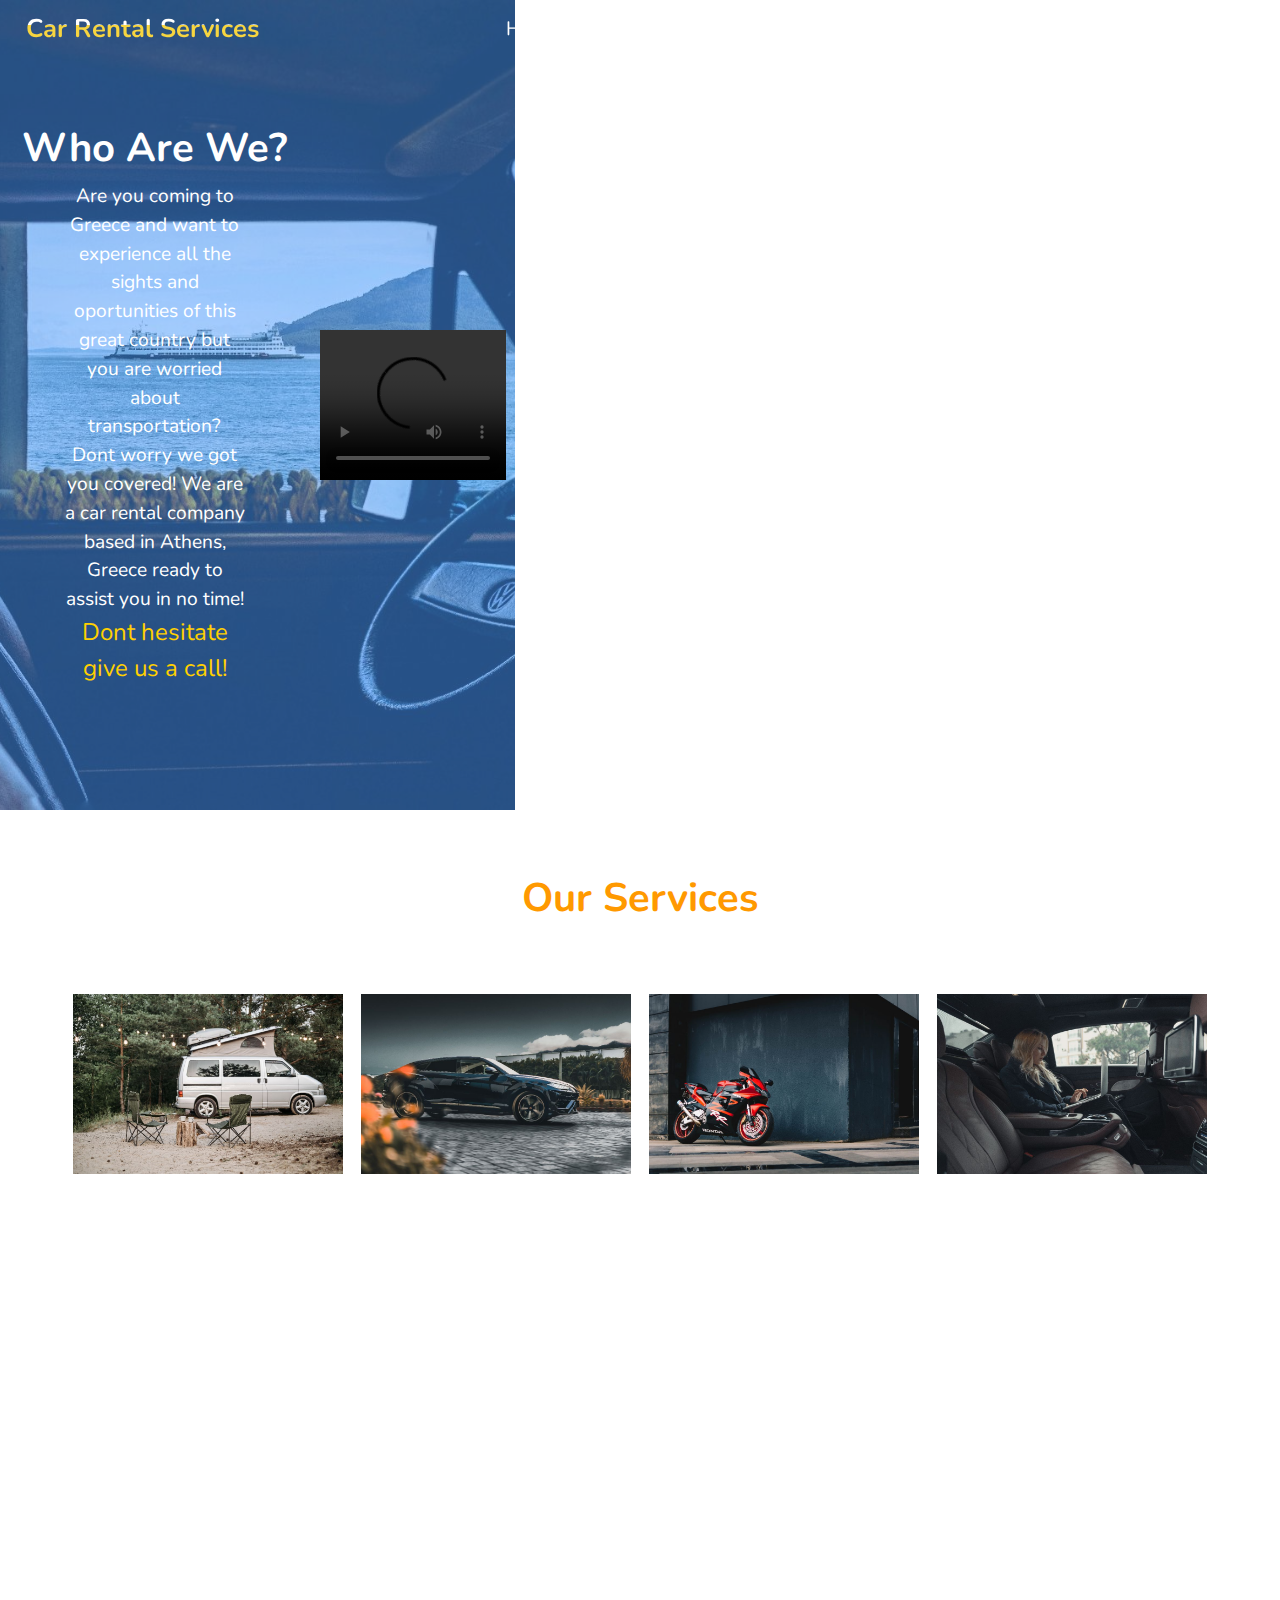
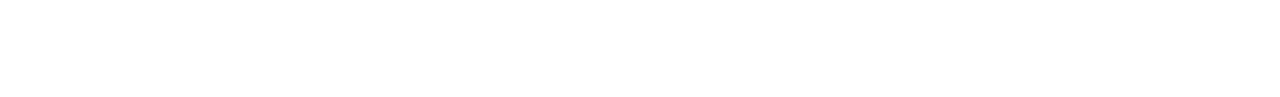
==== index.html @ ef0d1017 "Added background color on scroll for the navbar" ====
<!DOCTYPE html>
<html lang="en">
<head>
    <meta charset="UTF-8">
    <meta http-equiv="X-UA-Compatible" content="IE=edge">
    <meta name="viewport" content="width=device-width, initial-scale=1.0">
    <link rel="stylesheet" href="style.css">
    <link rel="stylesheet" href="navbar.css">
    <link rel="stylesheet" href="hamburgerIcon.css">
    <link href="https://fonts.googleapis.com/css?family=Nunito:200,300,400,700" rel="stylesheet">
    <title>Car Rental Service</title>
    
</head>
<body>
    <div class="navbar">
        <div id="logo">
            <a href="">Car Rental Services</a> 
        </div>
        <div class="links-container">
            <a href="#" class="nav-link">Home</a>
            <a href="companyProfile.html" class="nav-link">Company Profile</a>
            <a href="vehicleFleet.html" class="nav-link">Vehicle fleet</a>
            <a href="rentalCost.html" class="nav-link">Car rental cost</a>
            <a href="#" class="nav-link">Contact Us</a>
            <a href="#" class="nav-link">Admin Page</a>
        </div>
        <div class="demo">
            <div class="menu-icon">
                <input class="menu-icon__cheeckbox" type="checkbox"/>
                <div>
                    <span></span>
                    <span></span>
                </div>
            </div>
        </div>
    </div>

    <div class="homepage-body">
        <div class="aboutUsHome">
            <div class="aboutUsHomeCaptions">
                <h2>Who Are We?</h2>
                <p>Are you coming to Greece and want to experience all the sights and oportunities of this great country but you are worried about transportation?<br>Dont worry we got you covered!
                    We are a car rental company based in Athens, Greece ready to assist you in no time!<br>  <a href="" class="callUs">Dont hesitate give us a call!</a>
                </p>
            </div>
            <div class="video-container">
                <video controls autoplay >
                <source src="videos/video1.mp4" type="video/mp4" >
            </div>
        </div>
        
        <div class="ourServices">
            
            <h2>Our Services</h2>
            <div class="col1">
                <img src="images/rentAVan.jpg" alt="" width="100%">
                <a href="">Rent a van</a>
            </div>

            <div class="col2">
                <img src="images/rentACar.jpg" alt="" width="100%">
                <a href="">Rent a Car</a>
            </div>

            <div class="col3">
                <a href="">Rent a motorcycle</a>
                <img src="images/rentAMotorcycle.jpg" alt="" width="100%">
            </div>

            <div class="col4">
                <a href="">VIP Services</a>
                <img src="images/vip.jpg" alt="" width="100%">
            </div>
        </div>
        
        
    </div>
    <iframe src="https://www.google.com/maps/embed?pb=!1m18!1m12!1m3!1d25151.19890221429!2d23.878109920168537!3d38.00279611866796!2m3!1f0!2f0!3f0!3m2!1i1024!2i768!4f13.1!3m3!1m2!1s0x14a19bb219453251%3A0x7c6749b420b729ce!2zzqDOsc67zrvOrs69zrc!5e0!3m2!1sel!2sgr!4v1653989344632!5m2!1sel!2sgr" width="600" height="450" style="border:0;" allowfullscreen="" loading="lazy" referrerpolicy="no-referrer-when-downgrade"></iframe>
    <script src="app.js"></script>
    
</body>
</html>
---- style.css ----
*,
*::before,
*::after {
    box-sizing: border-box;
    font-family: 'Nunito', sans-serif;
    margin: 0;
    padding: 0;
    image-rendering: optimizeSpeed;
    text-rendering: optimizeSpeed;
    shape-rendering: optimizeSpeed;
}

a {
    text-decoration: none;
    color: inherit;
}

body {
    display: grid;
    text-rendering: optimizeSpeed;
    line-height: 1.5;
    place-content: center;
    min-height: 100vh;
    grid-template-columns: repeat(3, 1fr);
    grid-template-rows: auto 1fr auto;
    position: relative;
}

.homepage-body {
    display: grid;
    grid-area: 1 / 1 / 4 / 4;
    grid-template-rows: auto auto;
}

.aboutUsHome {
    display: flex;
    width: 100%;
    height: 90vh;
    background-image: url(images/img1.jpg);
    background-size: cover;
    background-position: center;
    top: 0;
}

.aboutUsHomeCaptions {
    display: flex;
    flex-direction: column;
    justify-content: center;
    align-items: center;
    text-align: center;
    flex: 1;
    color: white;
    word-wrap: break-word;
    overflow: hidden;
    background: rgba(75, 159, 255, 0.5);
    height: 100%;
}

.video-container {
    display: flex;
    align-items: center;
    justify-content: center;
    background: rgba(75, 159, 255, 0.5);
    width: 40%;

}

.video-container > video {
    margin: auto;
    width: 90%;
}

.aboutUsHomeCaptions > h2 {
    text-align: center;
    margin-bottom: 10px;
    font-size: 2.5rem;
    line-height: 3rem;
}

.aboutUsHomeCaptions > p {
    width: 60%;
    font-size: 1.2rem;
    text-align: center;
}

.callUs {
    margin-top: 1px;
    color: rgb(255, 208, 0);
    font-size: 1.5rem;
    position: relative;
    
}

.callUs:after {
    content: '';
    position: absolute;
    bottom: 0;
    left: 0;
    height: 3px;
    width: 100%;
    background: rgb(247, 213, 64);
    opacity: 0;
    transition: 0.25s all ease-in-out;
}

.callUs:hover:after {
    opacity: 1;
}

.companyProfileBody > div {
    display: flex;
    flex-direction: column;
    align-items: center;
    justify-content:center;
    flex: 1;
    padding: 0 2% 0 2%;
}

.ourServices {
    display: grid;
    grid-template-rows: auto 1fr;
    grid-template-columns: repeat(4, 1fr);
    grid-column: span 3;
    grid-row: 4;
    margin: 0 5% 5% 5%;
    position: relative;
}

.ourServices > h2 {
    color: rgb(255, 153, 0);
    grid-column: span 4;
    text-align: center;
    font-size: 2.5rem;
    font-weight: bolder;
    padding: 5%;
}

.ourServices > div {
    display: flex;
    position: relative;
    grid-column: span 1;
    justify-content: baseline;
    align-items: baseline;
    transition: transform 0.5s;
    margin: 3%;
}



.ourServices > div:after {
    background-color: rgba(75, 159, 255, 0.2);
    position: absolute;
    top: 0;
    bottom: 0;
    left: 0;
    right: 0;
    content: '';
    transition: all 0.3s ease;
    z-index: 1;
    opacity: 0;
    transform: scaleY(1);
}

.ourServices > div:hover:after {
    transform: scale(1);
    opacity: 1;
}

.ourServices > div:hover {
    transform: scale(1.05);
}

.ourServices > div:hover > img,   
.ourServices > div:hover > a {
  opacity: 1;
}

.ourServices > div > a {
    position: absolute;
    top: 50%;
    left: 50%;
    transform: translate( -50%, -50% );
    font-size: 1.7rem;
    text-align: center;
    color: white;
    text-shadow: #000 0px 0px 3px;
    -webkit-font-smoothing: antialiased;
    align-items: center;
    z-index: 1;
    line-height: 1.1em;
    opacity: 0;
    z-index: 2;
    transition-delay: 0.1s;
    letter-spacing: 1px;
}




@media (max-width: 1100px) {

    .aboutUsHome {
        display: flex;
        flex-direction: column;
        flex: 1;
    }

    .video-container {
        display: flex;
        align-self: center;
        justify-self: center;
        background: rgba(75, 159, 255, 0.5);
        flex: 1;
        width: 100%;
        padding-bottom: 10px;
    }

    .video-container > video {
        margin: auto;
        width: 60%;
    }

    .ourServices > div {
        display: subgrid;
        grid-column: span 2;
    }

    .ourServices > div > a {
        opacity: 1;
    }
      
}
---- navbar.css ----
.navbar {
    padding: 10px 1vw 10px 0;
    display: grid;  
    position: -webkit-sticky;
    position: fixed;
    top: 0;
    z-index: 9999;
    grid-area: 1 / 1 / 1 / 4;
    grid-template-columns: auto 1fr auto;
    align-items: center;
    border-bottom: 3px solid transparent;
    color: white;
    width: 100vw;
    transition: background-color 500ms linear;
}

.hamburger {
    display: none;
}

.links-container {
    grid-column: 3;
    text-align: end;
    grid-row: 1;
}

.nav-link {
    display: inline-block;
    position: relative;
    margin-right: 1em;
    font-size: 1.2rem;
    cursor: pointer;
}

.nav-link:hover, #logo:hover {
    color: rgb(247, 213, 64);
    transition: 0.25s linear; 
}

.nav-link:after {
    content: '';
    position: absolute;
    width: 100%;
    transform: scaleX(0);
    height: 2px;
    bottom: 1px;
    left: 0;
    background-color: rgb(247, 213, 64);
    transform-origin: bottom right;
    transition: transform 0.25s ease-out; 
}

.nav-link:hover:after{
  transform: scaleX(1);
  transform-origin: bottom left;
}
  
#logo {
    display: inline-block;
    position: relative;
    margin: auto 1em;
    font-size: 1.6rem;
    text-decoration: none;
    cursor: pointer;
    font-weight: bolder;
    background-image: linear-gradient(to top, rgb(247, 213, 64) 60%, #fff  40%);
    background-size: 100%;
    background-clip: border-box;
    -webkit-background-clip: text;
    -moz-background-clip: text;
    -webkit-text-fill-color: transparent;
    -moz-text-fill-color: transparent;
}

.scrolled {
    background-color: rgba(0, 8, 17, 0.7);
    transition: background-color 500ms linear;
}

@media (max-width: 1100px) {
    .links-container {
        display: none;
    }

    .show {
        display: flex;
        grid-column: 1/4;
        flex-direction: column;
        flex: 1;
        align-items: flex-start;
        grid-row: 2;
        padding-left: 1.7rem;
        padding-bottom: 1vh;
    }

    .navbar {
        background: rgba(0, 8, 17, 0.5);
    }

    .navbar {
        z-index: 1;
    }

    #logo {
        grid-column: 1;
        grid-row: 1;
        padding: 5px 0 10px 0;
    }
}
---- hamburgerIcon.css ----
.demo {
    display: flex;
    position: absolute;
    right: 1.5vw;
    top: 0.9vh;
}

.demo .menu-icon {
	transform: scale(1.3);
}

 .menu-icon {
    position: relative;
	width: 50px;
	height: 50px;
	cursor: pointer;
}

 .menu-icon .menu-icon__cheeckbox {
	 display: block;
	 width: 100%;
	 height: 100%;
	 position: relative;
	 cursor: pointer;
	 z-index: 2;
	 -webkit-touch-callout: none;
	 position: absolute;
	 opacity: 0;
}

 .menu-icon div {
	 margin: auto;
	 position: absolute;
	 top: 0;
	 right: 0;
	 left: 0;
	 bottom: 0;
	 width: 22px;
	 height: 12px;
}

 .menu-icon span {
	 position: absolute;
	 display: block;
	 width: 100%;
	 height: 2.5px;
	 background-color: rgb(255, 208, 0);
	 border-radius: 1px;
	 transition: all 0.2s cubic-bezier(0.1, 0.82, 0.76, 0.965);
}

 .menu-icon span:first-of-type {
	 top: 0;
}
 .menu-icon span:last-of-type {
	 bottom: 0;
}
 .menu-icon.active span:first-of-type, .menu-icon .menu-icon__cheeckbox:checked + div span:first-of-type {
	 transform: rotate(45deg);
	 top: 5px;
}
 .menu-icon.active span:last-of-type, .menu-icon .menu-icon__cheeckbox:checked + div span:last-of-type {
	 transform: rotate(-45deg);
	 bottom: 5px;
}
 .menu-icon.active:hover span:first-of-type, .menu-icon.active:hover span:last-of-type, .menu-icon:hover .menu-icon__cheeckbox:checked + div span:first-of-type, .menu-icon:hover .menu-icon__cheeckbox:checked + div span:last-of-type {
	 width: 22px;
}

@media (min-width: 1100px) {
    .demo {
        display: none;
    }
}
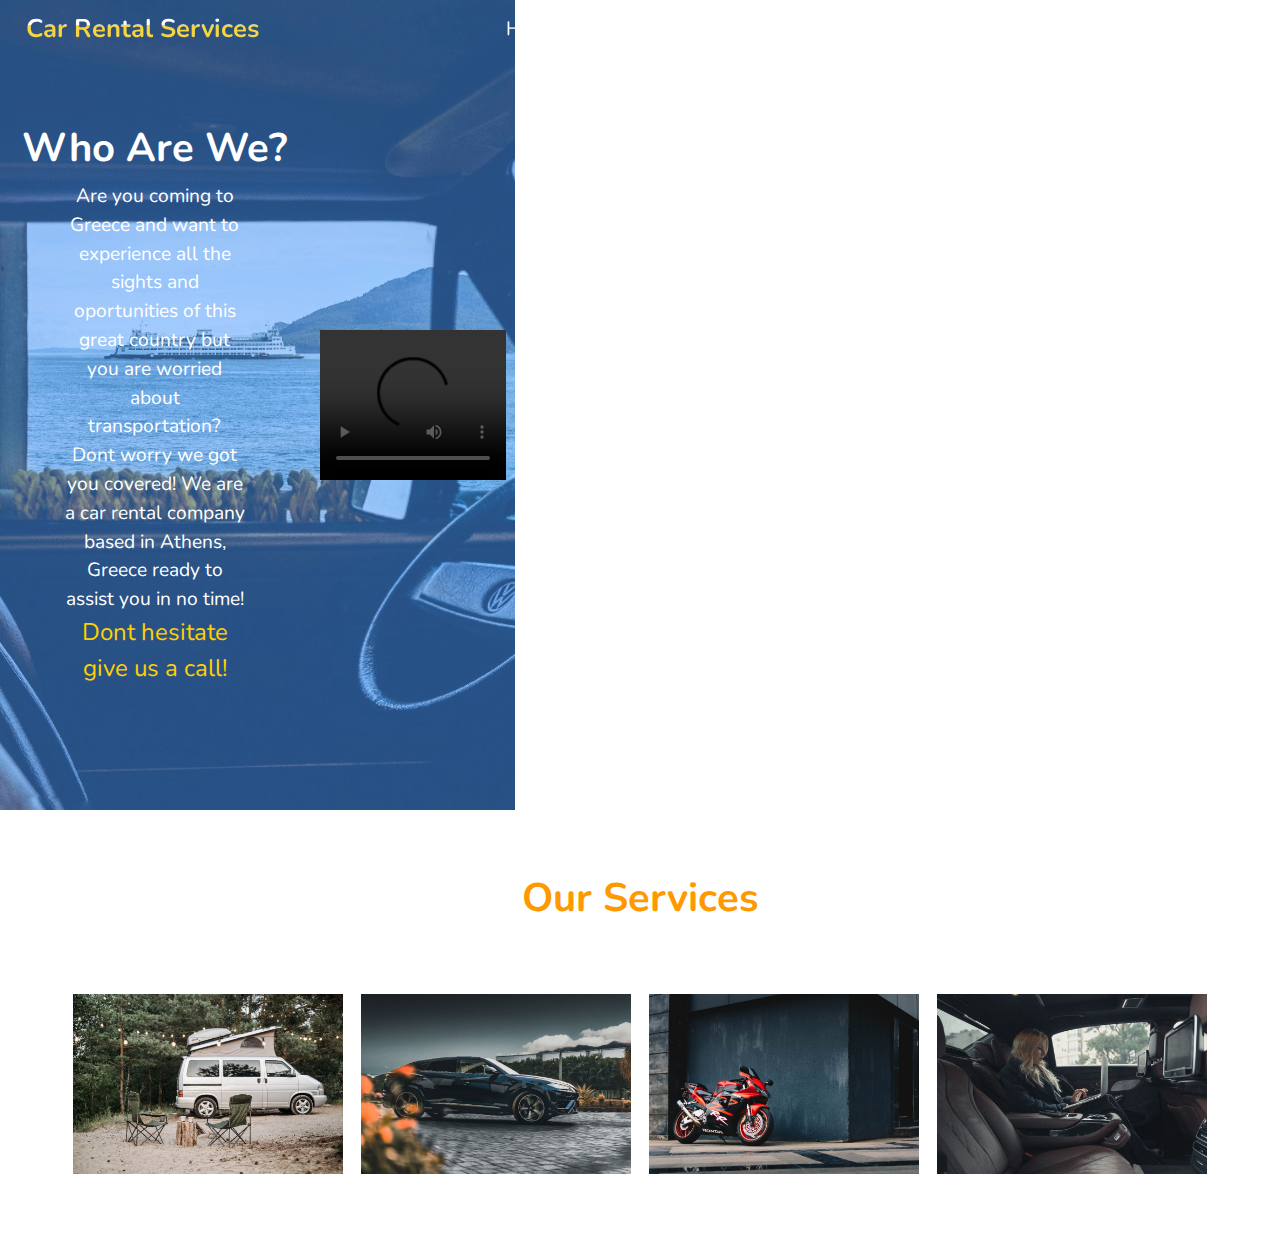
==== commit 0030109b: "Update index.html" ====
--- a/index.html
+++ b/index.html
@@ -72,10 +72,7 @@
                 <img src="images/vip.jpg" alt="" width="100%">
             </div>
         </div>
-        
-        
     </div>
-    <iframe src="https://www.google.com/maps/embed?pb=!1m18!1m12!1m3!1d25151.19890221429!2d23.878109920168537!3d38.00279611866796!2m3!1f0!2f0!3f0!3m2!1i1024!2i768!4f13.1!3m3!1m2!1s0x14a19bb219453251%3A0x7c6749b420b729ce!2zzqDOsc67zrvOrs69zrc!5e0!3m2!1sel!2sgr!4v1653989344632!5m2!1sel!2sgr" width="600" height="450" style="border:0;" allowfullscreen="" loading="lazy" referrerpolicy="no-referrer-when-downgrade"></iframe>
     <script src="app.js"></script>
     
 </body>
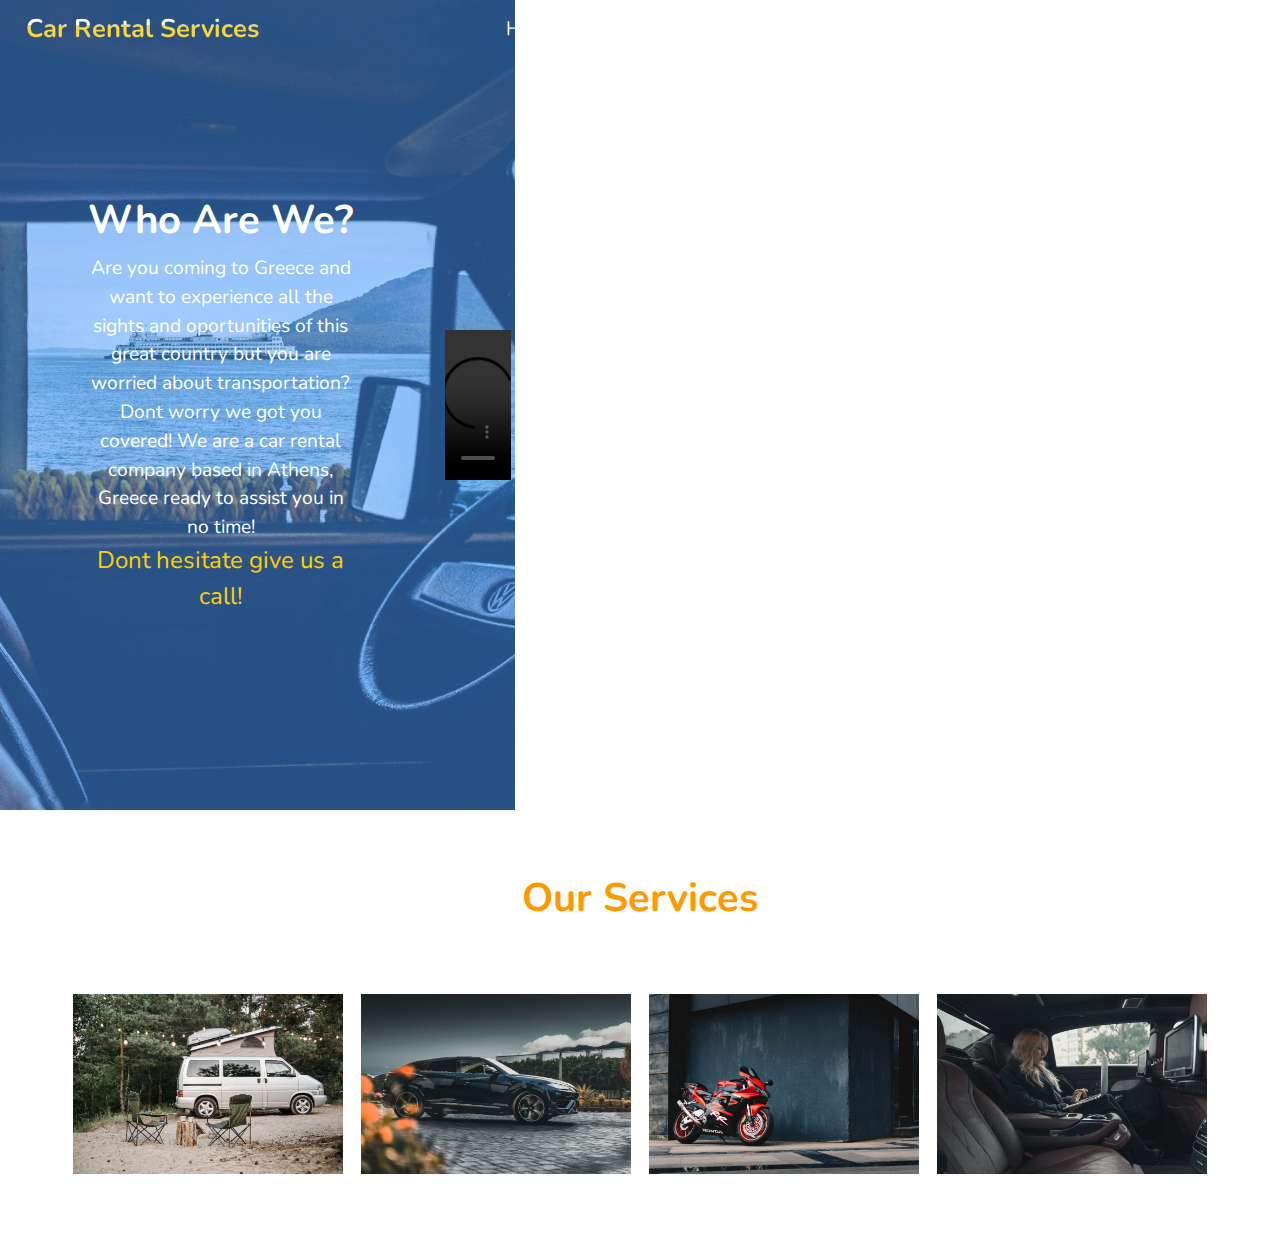
==== commit bf9ab6f5: "added car rental cost page" ====
--- a/index.html
+++ b/index.html
@@ -1,79 +1,85 @@
 <!DOCTYPE html>
 <html lang="en">
-<head>
-    <meta charset="UTF-8">
-    <meta http-equiv="X-UA-Compatible" content="IE=edge">
-    <meta name="viewport" content="width=device-width, initial-scale=1.0">
-    <link rel="stylesheet" href="style.css">
-    <link rel="stylesheet" href="navbar.css">
-    <link rel="stylesheet" href="hamburgerIcon.css">
-    <link href="https://fonts.googleapis.com/css?family=Nunito:200,300,400,700" rel="stylesheet">
+  <head>
+    <meta charset="UTF-8" />
+    <meta http-equiv="X-UA-Compatible" content="IE=edge" />
+    <meta name="viewport" content="width=device-width, initial-scale=1.0" />
+    <link rel="stylesheet" href="style.css" />
+    <link rel="stylesheet" href="navbar.css" />
+    <link rel="stylesheet" href="hamburgerIcon.css" />
+    <link
+      href="https://fonts.googleapis.com/css?family=Nunito:200,300,400,700"
+      rel="stylesheet"
+    />
     <title>Car Rental Service</title>
-    
-</head>
-<body>
+  </head>
+  <body>
     <div class="navbar">
-        <div id="logo">
-            <a href="">Car Rental Services</a> 
+      <div id="logo">
+        <a href="">Car Rental Services</a>
+      </div>
+      <div class="links-container">
+        <a href="#" class="nav-link">Home</a>
+        <a href="companyProfile.html" class="nav-link">Company Profile</a>
+        <a href="vehicleFleet.html" class="nav-link">Vehicle fleet</a>
+        <a href="rentalCost.html" class="nav-link">Car rental cost</a>
+        <a href="#" class="nav-link">Contact Us</a>
+        <a href="#" class="nav-link">Admin Page</a>
+      </div>
+      <div class="demo">
+        <div class="menu-icon">
+          <input class="menu-icon__cheeckbox" type="checkbox" />
+          <div>
+            <span></span>
+            <span></span>
+          </div>
         </div>
-        <div class="links-container">
-            <a href="#" class="nav-link">Home</a>
-            <a href="companyProfile.html" class="nav-link">Company Profile</a>
-            <a href="vehicleFleet.html" class="nav-link">Vehicle fleet</a>
-            <a href="rentalCost.html" class="nav-link">Car rental cost</a>
-            <a href="#" class="nav-link">Contact Us</a>
-            <a href="#" class="nav-link">Admin Page</a>
-        </div>
-        <div class="demo">
-            <div class="menu-icon">
-                <input class="menu-icon__cheeckbox" type="checkbox"/>
-                <div>
-                    <span></span>
-                    <span></span>
-                </div>
-            </div>
-        </div>
+      </div>
     </div>
 
     <div class="homepage-body">
-        <div class="aboutUsHome">
-            <div class="aboutUsHomeCaptions">
-                <h2>Who Are We?</h2>
-                <p>Are you coming to Greece and want to experience all the sights and oportunities of this great country but you are worried about transportation?<br>Dont worry we got you covered!
-                    We are a car rental company based in Athens, Greece ready to assist you in no time!<br>  <a href="" class="callUs">Dont hesitate give us a call!</a>
-                </p>
-            </div>
-            <div class="video-container">
-                <video controls autoplay >
-                <source src="videos/video1.mp4" type="video/mp4" >
-            </div>
+      <div class="aboutUsHome">
+        <div class="aboutUsHomeCaptions">
+          <h2>Who Are We?</h2>
+          <p>
+            Are you coming to Greece and want to experience all the sights and
+            oportunities of this great country but you are worried about
+            transportation?<br />Dont worry we got you covered! We are a car
+            rental company based in Athens, Greece ready to assist you in no
+            time!<br />
+            <a href="" class="callUs">Dont hesitate give us a call!</a>
+          </p>
         </div>
-        
-        <div class="ourServices">
-            
-            <h2>Our Services</h2>
-            <div class="col1">
-                <img src="images/rentAVan.jpg" alt="" width="100%">
-                <a href="">Rent a van</a>
-            </div>
+        <div class="video-container">
+          <video controls autoplay muted>
+            <source src="videos/video1.mp4" type="video/mp4" />
+          </video>
+        </div>
+      </div>
 
-            <div class="col2">
-                <img src="images/rentACar.jpg" alt="" width="100%">
-                <a href="">Rent a Car</a>
-            </div>
+      <div class="ourServices">
+        <h2>Our Services</h2>
+        <div class="col1">
+          <img src="images/rentAVan.jpg" alt="" width="100%" />
+          <a href="">Rent a van</a>
+        </div>
 
-            <div class="col3">
-                <a href="">Rent a motorcycle</a>
-                <img src="images/rentAMotorcycle.jpg" alt="" width="100%">
-            </div>
+        <div class="col2">
+          <img src="images/rentACar.jpg" alt="" width="100%" />
+          <a href="">Rent a Car</a>
+        </div>
 
-            <div class="col4">
-                <a href="">VIP Services</a>
-                <img src="images/vip.jpg" alt="" width="100%">
-            </div>
+        <div class="col3">
+          <a href="">Rent a motorcycle</a>
+          <img src="images/rentAMotorcycle.jpg" alt="" width="100%" />
         </div>
+
+        <div class="col4">
+          <a href="">VIP Services</a>
+          <img src="images/vip.jpg" alt="" width="100%" />
+        </div>
+      </div>
     </div>
     <script src="app.js"></script>
-    
-</body>
-</html>+  </body>
+</html>
--- a/style.css
+++ b/style.css
@@ -29,17 +29,16 @@
 .homepage-body {
     display: grid;
     grid-area: 1 / 1 / 4 / 4;
-    grid-template-rows: auto auto;
+    grid-template-rows: 1fr 1fr;
 }
 
 .aboutUsHome {
     display: flex;
-    width: 100%;
-    height: 90vh;
+    grid-row: span 2;
     background-image: url(images/img1.jpg);
     background-size: cover;
     background-position: center;
-    top: 0;
+    height: clamp(70vh, 90vh, 90vh);
 }
 
 .aboutUsHomeCaptions {
@@ -48,10 +47,7 @@
     justify-content: center;
     align-items: center;
     text-align: center;
-    flex: 1;
     color: white;
-    word-wrap: break-word;
-    overflow: hidden;
     background: rgba(75, 159, 255, 0.5);
     height: 100%;
 }
@@ -199,10 +195,27 @@
 
 @media (max-width: 1100px) {
 
+
     .aboutUsHome {
+        padding: 0;
+        margin: 0;
         display: flex;
         flex-direction: column;
-        flex: 1;
+        align-items: center;
+        justify-content: center;
+        overflow: none;
+    }
+
+    .aboutUsHomeCaptions > p {
+        font-size:1.1rem;
+    }
+
+    .aboutUsHomeCaptions > h2 {
+        font-size:1.5rem;
+    }
+
+    .aboutUsHomeCaptions > p > a {
+        font-size:1.4rem;
     }
 
     .video-container {
@@ -210,9 +223,8 @@
         align-self: center;
         justify-self: center;
         background: rgba(75, 159, 255, 0.5);
-        flex: 1;
         width: 100%;
-        padding-bottom: 10px;
+        padding-bottom: 10%;
     }
 
     .video-container > video {
@@ -226,7 +238,11 @@
     }
 
     .ourServices > div > a {
+        font-size: 1.15rem;
         opacity: 1;
     }
+    .ourServices > h2 {
+        font-size: 1.6rem;
+    }
       
 }
--- a/navbar.css
+++ b/navbar.css
@@ -1,110 +1,110 @@
-
 .navbar {
-    padding: 10px 1vw 10px 0;
-    display: grid;  
-    position: -webkit-sticky;
-    position: fixed;
-    top: 0;
-    z-index: 9999;
-    grid-area: 1 / 1 / 1 / 4;
-    grid-template-columns: auto 1fr auto;
-    align-items: center;
-    border-bottom: 3px solid transparent;
-    color: white;
-    width: 100vw;
-    transition: background-color 500ms linear;
+  padding: 10px 1vw 10px 0;
+  display: grid;
+  position: -webkit-sticky;
+  position: fixed;
+  top: 0;
+  z-index: 9999;
+  grid-area: 1 / 1 / 1 / 4;
+  grid-template-columns: auto 1fr auto;
+  align-items: center;
+  border-bottom: 3px solid transparent;
+  color: white;
+  width: 100vw;
+  transition: background-color 500ms linear;
 }
 
 .hamburger {
-    display: none;
+  display: none;
 }
 
 .links-container {
-    grid-column: 3;
-    text-align: end;
-    grid-row: 1;
+  grid-column: 3;
+  text-align: end;
+  grid-row: 1;
 }
 
 .nav-link {
-    display: inline-block;
-    position: relative;
-    margin-right: 1em;
-    font-size: 1.2rem;
-    cursor: pointer;
+  display: inline-block;
+  position: relative;
+  margin-right: 1em;
+  font-size: 1.2rem;
+  cursor: pointer;
 }
 
-.nav-link:hover, #logo:hover {
-    color: rgb(247, 213, 64);
-    transition: 0.25s linear; 
+.nav-link:hover,
+#logo:hover {
+  color: rgb(247, 213, 64);
+  transition: 0.25s linear;
 }
 
 .nav-link:after {
-    content: '';
-    position: absolute;
-    width: 100%;
-    transform: scaleX(0);
-    height: 2px;
-    bottom: 1px;
-    left: 0;
-    background-color: rgb(247, 213, 64);
-    transform-origin: bottom right;
-    transition: transform 0.25s ease-out; 
+  content: "";
+  position: absolute;
+  width: 100%;
+  transform: scaleX(0);
+  height: 2px;
+  bottom: 1px;
+  left: 0;
+  background-color: rgb(247, 213, 64);
+  transform-origin: bottom right;
+  transition: transform 0.25s ease-out;
 }
 
-.nav-link:hover:after{
+.nav-link:hover:after {
   transform: scaleX(1);
   transform-origin: bottom left;
 }
-  
+
 #logo {
-    display: inline-block;
-    position: relative;
-    margin: auto 1em;
-    font-size: 1.6rem;
-    text-decoration: none;
-    cursor: pointer;
-    font-weight: bolder;
-    background-image: linear-gradient(to top, rgb(247, 213, 64) 60%, #fff  40%);
-    background-size: 100%;
-    background-clip: border-box;
-    -webkit-background-clip: text;
-    -moz-background-clip: text;
-    -webkit-text-fill-color: transparent;
-    -moz-text-fill-color: transparent;
+  display: inline-block;
+  position: relative;
+  margin: auto 1em;
+  font-size: 1.6rem;
+  text-decoration: none;
+  cursor: pointer;
+  font-weight: bolder;
+  background-image: linear-gradient(to top, rgb(247, 213, 64) 60%, #fff 40%);
+  background-size: 100%;
+  background-clip: border-box;
+  -webkit-background-clip: text;
+  -moz-background-clip: text;
+  -webkit-text-fill-color: transparent;
+  -moz-text-fill-color: transparent;
 }
 
 .scrolled {
-    background-color: rgba(0, 8, 17, 0.7);
-    transition: background-color 500ms linear;
+  background-color: rgba(0, 8, 17, 0.7);
+  transition: background-color 500ms linear;
 }
 
 @media (max-width: 1100px) {
-    .links-container {
-        display: none;
-    }
+  .links-container {
+    display: none;
+  }
 
-    .show {
-        display: flex;
-        grid-column: 1/4;
-        flex-direction: column;
-        flex: 1;
-        align-items: flex-start;
-        grid-row: 2;
-        padding-left: 1.7rem;
-        padding-bottom: 1vh;
-    }
+  .show {
+    display: flex;
+    grid-column: 1/4;
+    flex-direction: column;
+    flex: 1;
+    align-items: flex-start;
+    grid-row: 2;
+    padding-left: 1.7rem;
+    padding-bottom: 1vh;
+  }
 
-    .navbar {
-        background: rgba(0, 8, 17, 0.5);
-    }
+  .navbar {
+    background: rgba(0, 8, 17, 0.5);
+  }
 
-    .navbar {
-        z-index: 1;
-    }
+  .navbar {
+    z-index: 1;
+  }
 
-    #logo {
-        grid-column: 1;
-        grid-row: 1;
-        padding: 5px 0 10px 0;
-    }
-}+  #logo {
+    grid-column: 1;
+    grid-row: 1;
+    padding: 5px 0 10px 0;
+  }
+}
--- a/hamburgerIcon.css
+++ b/hamburgerIcon.css
@@ -1,75 +1,79 @@
 .demo {
-    display: flex;
-    position: absolute;
-    right: 1.5vw;
-    top: 0.9vh;
+  display: flex;
+  position: absolute;
+  right: 1.5vw;
+  top: 0.9vh;
 }
 
 .demo .menu-icon {
-	transform: scale(1.3);
+  transform: scale(1.3);
 }
 
- .menu-icon {
-    position: relative;
-	width: 50px;
-	height: 50px;
-	cursor: pointer;
+.menu-icon {
+  position: relative;
+  width: 50px;
+  height: 50px;
+  cursor: pointer;
 }
 
- .menu-icon .menu-icon__cheeckbox {
-	 display: block;
-	 width: 100%;
-	 height: 100%;
-	 position: relative;
-	 cursor: pointer;
-	 z-index: 2;
-	 -webkit-touch-callout: none;
-	 position: absolute;
-	 opacity: 0;
+.menu-icon .menu-icon__cheeckbox {
+  display: block;
+  width: 100%;
+  height: 100%;
+  position: relative;
+  cursor: pointer;
+  z-index: 2;
+  -webkit-touch-callout: none;
+  position: absolute;
+  opacity: 0;
 }
 
- .menu-icon div {
-	 margin: auto;
-	 position: absolute;
-	 top: 0;
-	 right: 0;
-	 left: 0;
-	 bottom: 0;
-	 width: 22px;
-	 height: 12px;
+.menu-icon div {
+  margin: auto;
+  position: absolute;
+  top: 0;
+  right: 0;
+  left: 0;
+  bottom: 0;
+  width: 22px;
+  height: 12px;
 }
 
- .menu-icon span {
-	 position: absolute;
-	 display: block;
-	 width: 100%;
-	 height: 2.5px;
-	 background-color: rgb(255, 208, 0);
-	 border-radius: 1px;
-	 transition: all 0.2s cubic-bezier(0.1, 0.82, 0.76, 0.965);
+.menu-icon span {
+  position: absolute;
+  display: block;
+  width: 100%;
+  height: 2.5px;
+  background-color: rgb(255, 208, 0);
+  border-radius: 1px;
+  transition: all 0.2s cubic-bezier(0.1, 0.82, 0.76, 0.965);
 }
 
- .menu-icon span:first-of-type {
-	 top: 0;
+.menu-icon span:first-of-type {
+  top: 0;
 }
- .menu-icon span:last-of-type {
-	 bottom: 0;
+.menu-icon span:last-of-type {
+  bottom: 0;
 }
- .menu-icon.active span:first-of-type, .menu-icon .menu-icon__cheeckbox:checked + div span:first-of-type {
-	 transform: rotate(45deg);
-	 top: 5px;
+.menu-icon.active span:first-of-type,
+.menu-icon .menu-icon__cheeckbox:checked + div span:first-of-type {
+  transform: rotate(45deg);
+  top: 5px;
 }
- .menu-icon.active span:last-of-type, .menu-icon .menu-icon__cheeckbox:checked + div span:last-of-type {
-	 transform: rotate(-45deg);
-	 bottom: 5px;
+.menu-icon.active span:last-of-type,
+.menu-icon .menu-icon__cheeckbox:checked + div span:last-of-type {
+  transform: rotate(-45deg);
+  bottom: 5px;
 }
- .menu-icon.active:hover span:first-of-type, .menu-icon.active:hover span:last-of-type, .menu-icon:hover .menu-icon__cheeckbox:checked + div span:first-of-type, .menu-icon:hover .menu-icon__cheeckbox:checked + div span:last-of-type {
-	 width: 22px;
+.menu-icon.active:hover span:first-of-type,
+.menu-icon.active:hover span:last-of-type,
+.menu-icon:hover .menu-icon__cheeckbox:checked + div span:first-of-type,
+.menu-icon:hover .menu-icon__cheeckbox:checked + div span:last-of-type {
+  width: 22px;
 }
 
 @media (min-width: 1100px) {
-    .demo {
-        display: none;
-    }
+  .demo {
+    display: none;
+  }
 }
- 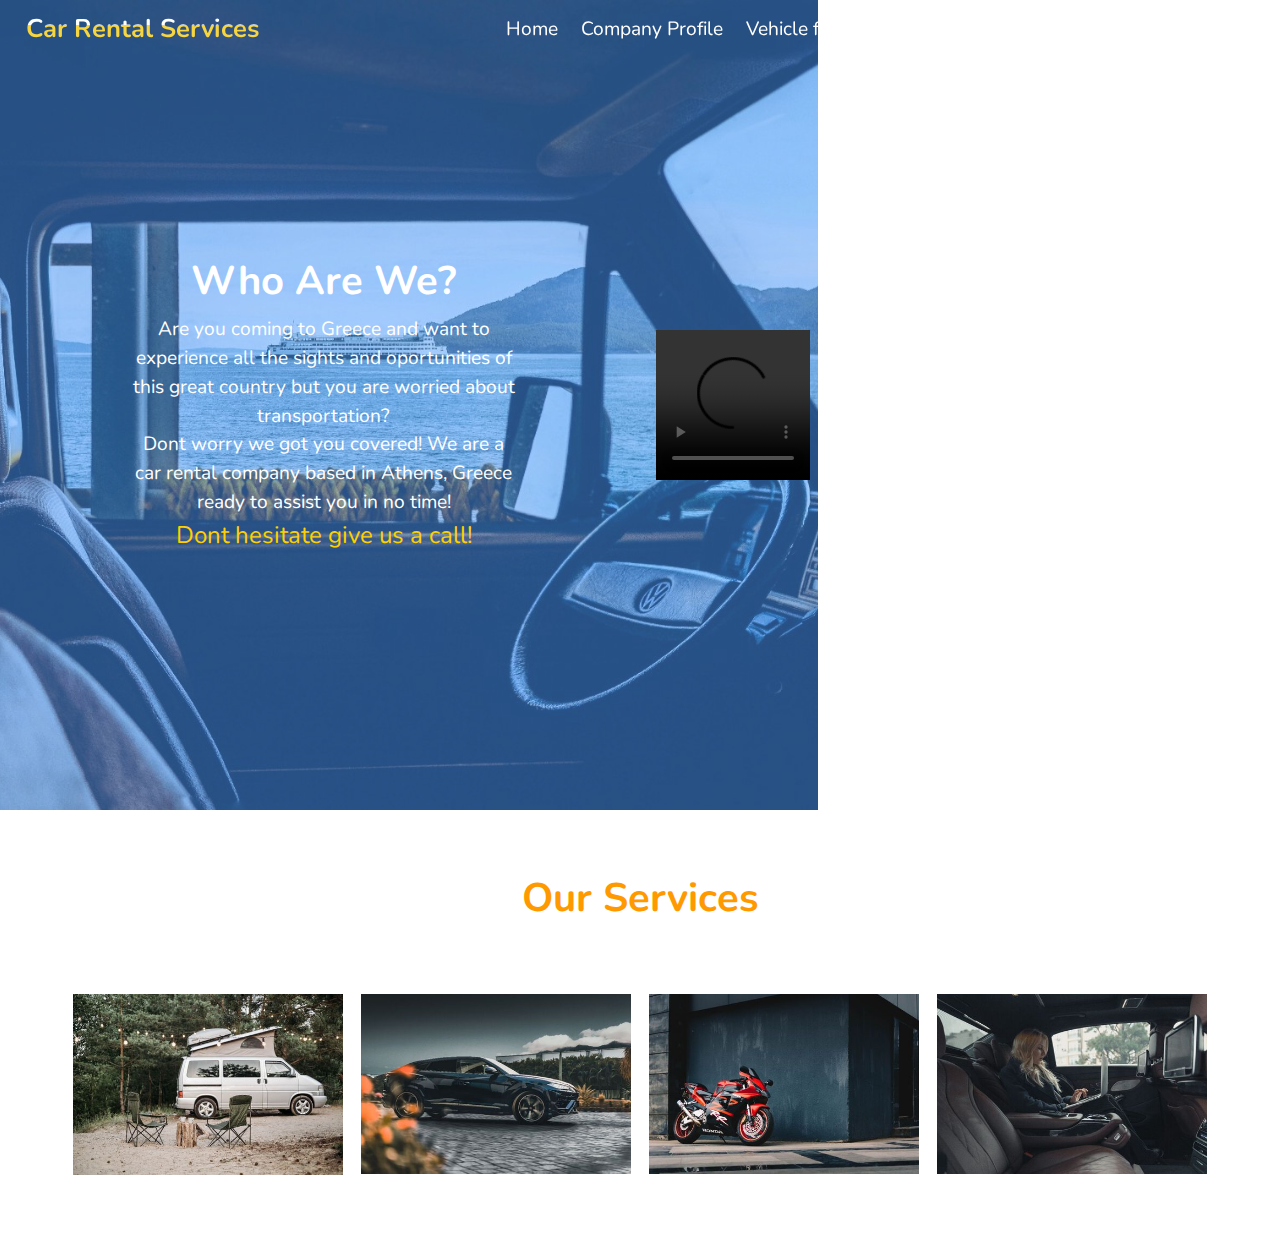
==== commit 4c2264ff: "Rental Cost page Update" ====
--- a/index.html
+++ b/index.html
@@ -11,6 +11,7 @@
       href="https://fonts.googleapis.com/css?family=Nunito:200,300,400,700"
       rel="stylesheet"
     />
+    <script defer src="navbar.js"></script>
     <title>Car Rental Service</title>
   </head>
   <body>
@@ -80,6 +81,5 @@
         </div>
       </div>
     </div>
-    <script src="app.js"></script>
   </body>
 </html>
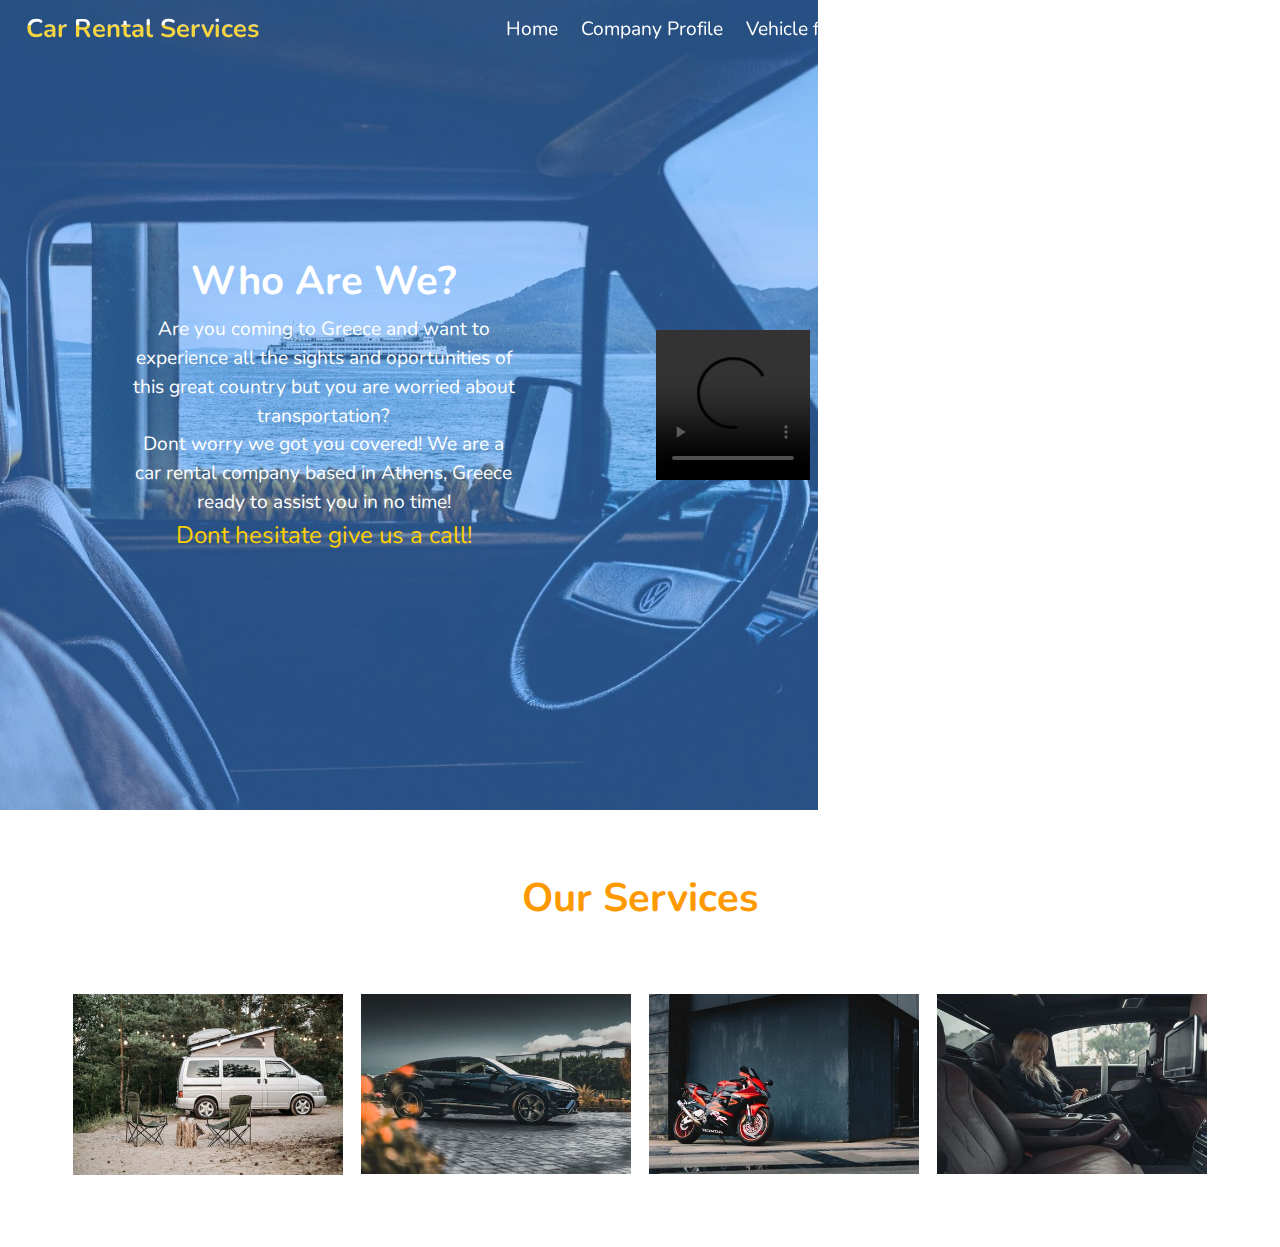
==== commit 49e5e3b9: "Newsletter modal (pop-up)" ====
--- a/index.html
+++ b/index.html
@@ -4,14 +4,13 @@
     <meta charset="UTF-8" />
     <meta http-equiv="X-UA-Compatible" content="IE=edge" />
     <meta name="viewport" content="width=device-width, initial-scale=1.0" />
-    <link rel="stylesheet" href="style.css" />
-    <link rel="stylesheet" href="navbar.css" />
-    <link rel="stylesheet" href="hamburgerIcon.css" />
-    <link
-      href="https://fonts.googleapis.com/css?family=Nunito:200,300,400,700"
-      rel="stylesheet"
-    />
+    <link rel="stylesheet" href="style.css"/>
+    <link rel="stylesheet" href="navbar.css"/>
+    <link rel="stylesheet" href="hamburgerIcon.css"/>
+    <link href="https://fonts.googleapis.com/css?family=Nunito:200,300,400,700" rel="stylesheet"/>
+    <link rel="stylesheet" href="form.css">
     <script defer src="navbar.js"></script>
+    <script defer src="newsletter.js"></script>
     <title>Car Rental Service</title>
   </head>
   <body>
@@ -81,5 +80,43 @@
         </div>
       </div>
     </div>
+
+    <div class="newsletter">
+      
+      <form action="" id="newsLetterForm">
+        <table>
+          <button class="closeBtn" type="button"></button>
+          <tr>
+            <td>
+              <h2 class="newsLetterHeading">Subscribe to our newsletter!</h2>
+            </td>
+          </tr>
+          <tr>
+            <td colspan="2">
+              <label for="fullname">Fullname</label>
+              <input
+                type="text"
+                id="fullname"
+                placeholder="Enter your name"
+              />
+            </td>
+          </tr>
+          <tr>
+            <td colspan="2">
+              <label for="email">Email</label>
+              <input
+                type="email"
+                id="email"
+                placeholder="Enter your email"
+              />
+            </td>
+          </tr>
+          <tr >
+            <td colspan="2">
+              <button id="subscribe">Subscribe</button>
+            </td>
+          </tr>
+        </form>
+    </div>
   </body>
 </html>
--- a/style.css
+++ b/style.css
@@ -1,248 +1,335 @@
 *,
 *::before,
 *::after {
-    box-sizing: border-box;
-    font-family: 'Nunito', sans-serif;
+  box-sizing: border-box;
+  font-family: "Nunito", sans-serif;
+  margin: 0;
+  padding: 0;
+  image-rendering: optimizeSpeed;
+  text-rendering: optimizeSpeed;
+  shape-rendering: optimizeSpeed;
+}
+
+a {
+  text-decoration: none;
+  color: inherit;
+}
+
+body {
+  display: grid;
+  text-rendering: optimizeSpeed;
+  line-height: 1.5;
+  place-content: center;
+  min-height: 100vh;
+  grid-template-columns: repeat(3, 1fr);
+  grid-template-rows: auto 1fr auto;
+  position: relative;
+}
+
+.homepage-body {
+  display: grid;
+  grid-area: 1 / 1 / 4 / 4;
+  grid-template-rows: 1fr 1fr;
+}
+
+.aboutUsHome {
+  display: flex;
+  grid-row: span 2;
+  background-image: url(images/img1.jpg);
+  background-size: cover;
+  background-position: center;
+  height: clamp(70vh, 90vh, 90vh);
+}
+
+.aboutUsHomeCaptions {
+  display: flex;
+  flex-direction: column;
+  justify-content: center;
+  align-items: center;
+  text-align: center;
+  color: white;
+  background: rgba(75, 159, 255, 0.5);
+  height: 100%;
+}
+
+.video-container {
+  display: flex;
+  align-items: center;
+  justify-content: center;
+  background: rgba(75, 159, 255, 0.5);
+  width: 40%;
+}
+
+.video-container > video {
+  margin: auto;
+  width: 90%;
+}
+
+.aboutUsHomeCaptions > h2 {
+  text-align: center;
+  margin-bottom: 10px;
+  font-size: 2.5rem;
+  line-height: 3rem;
+}
+
+.aboutUsHomeCaptions > p {
+  width: 60%;
+  font-size: 1.2rem;
+  text-align: center;
+}
+
+.callUs {
+  margin-top: 1px;
+  color: rgb(255, 208, 0);
+  font-size: 1.5rem;
+  position: relative;
+}
+
+.callUs:after {
+  content: "";
+  position: absolute;
+  bottom: 0;
+  left: 0;
+  height: 3px;
+  width: 100%;
+  background: rgb(247, 213, 64);
+  opacity: 0;
+  transition: 0.25s all ease-in-out;
+}
+
+.callUs:hover:after {
+  opacity: 1;
+}
+
+.companyProfileBody > div {
+  display: flex;
+  flex-direction: column;
+  align-items: center;
+  justify-content: center;
+  flex: 1;
+  padding: 0 2% 0 2%;
+}
+
+.ourServices {
+  display: grid;
+  grid-template-rows: auto 1fr;
+  grid-template-columns: repeat(4, 1fr);
+  grid-column: span 3;
+  grid-row: 4;
+  margin: 0 5% 5% 5%;
+  position: relative;
+}
+
+.ourServices > h2 {
+  color: rgb(255, 153, 0);
+  grid-column: span 4;
+  text-align: center;
+  font-size: 2.5rem;
+  font-weight: bolder;
+  padding: 5%;
+}
+
+.ourServices > div {
+  display: flex;
+  position: relative;
+  grid-column: span 1;
+  justify-content: baseline;
+  align-items: baseline;
+  transition: transform 0.5s;
+  margin: 3%;
+}
+
+.ourServices > div:after {
+  background-color: rgba(75, 159, 255, 0.2);
+  position: absolute;
+  top: 0;
+  bottom: 0;
+  left: 0;
+  right: 0;
+  content: "";
+  transition: all 0.3s ease;
+  z-index: 1;
+  opacity: 0;
+  transform: scaleY(1);
+}
+
+.ourServices > div:hover:after {
+  transform: scale(1);
+  opacity: 1;
+}
+
+.ourServices > div:hover {
+  transform: scale(1.05);
+}
+
+.ourServices > div:hover > img,
+.ourServices > div:hover > a {
+  opacity: 1;
+}
+
+.ourServices > div > a {
+  position: absolute;
+  top: 50%;
+  left: 50%;
+  transform: translate(-50%, -50%);
+  font-size: 1.7rem;
+  text-align: center;
+  color: white;
+  text-shadow: #000 0px 0px 3px;
+  -webkit-font-smoothing: antialiased;
+  align-items: center;
+  z-index: 1;
+  line-height: 1.1em;
+  opacity: 0;
+  z-index: 2;
+  transition-delay: 0.1s;
+  letter-spacing: 1px;
+}
+
+.newsletter {
+  width: 100%;
+  height: 100%;
+  top: 0;
+  visibility: hidden;
+  position: absolute;
+  background-color: rgba(22, 22, 22, 0.5);
+  -webkit-animation: fadeIn 3s linear;
+}
+
+.newsletter.show {
+  visibility: visible;
+}
+
+table {
+  display: table;
+  position: relative;
+  border-radius: 4px;
+  border-color: rgba(39, 137, 250, 1);
+  width: 100%;
+  padding: 20px;
+  background-color: rgba(39, 137, 250, 1);
+  box-shadow: 1px 1px 2px rgba(0, 0, 0, 0.4);
+  align-items: center;
+  border-collapse: separate;
+  border-spacing: 10px;
+  font-weight: 600;
+}
+
+#newsLetterForm {
+  position: fixed;
+  top: 50%;
+  left: 50%;
+  transform: translate(-50%, -50%);
+}
+
+#subscribe {
+  display: flex;
+  align-items: center;
+  justify-content: center;
+  margin-top: 10px;
+  outline: none;
+  width: 100%;
+  padding: 10px;
+  border: 1px solid #017bbd;
+  background-color: rgb(255, 150, 29);
+  color: white;
+  border-radius: 5px;
+  transition: color ease-out 0.5s;
+  transition: border ease-out 0.5s;
+  transition: box-shadow ease-out 0.5s;
+}
+
+#subscribe:hover {
+  border: 1px solid #613f00;
+  box-shadow: 1px 0px 1px #744b00;
+  color: #613f00;
+}
+
+.closeBtn {
+  position: absolute;
+  z-index: 9999;
+  right: 3%;
+  top: 2.5%;
+  font-weight: bold;
+  color: rgb(255, 208, 0);
+  background-color: inherit;
+  border: none;
+  scale: 1.8;
+  transition: color 0.5s ease;
+}
+
+.closeBtn:after {
+  display: inline-block;
+  content: "\00d7";
+}
+
+.closeBtn:hover {
+  color: #ca8300;
+}
+
+.newsLetterHeading {
+  color: white;
+}
+
+@keyframes fadeIn {
+  0% {
+    opacity: 0;
+  }
+  75% {
+    opacity: 0;
+  }
+  100% {
+    opacity: 1;
+  }
+}
+
+@media (max-width: 1100px) {
+  .aboutUsHome {
+    padding: 0;
     margin: 0;
-    padding: 0;
-    image-rendering: optimizeSpeed;
-    text-rendering: optimizeSpeed;
-    shape-rendering: optimizeSpeed;
-}
-
-a {
-    text-decoration: none;
-    color: inherit;
-}
-
-body {
-    display: grid;
-    text-rendering: optimizeSpeed;
-    line-height: 1.5;
-    place-content: center;
-    min-height: 100vh;
-    grid-template-columns: repeat(3, 1fr);
-    grid-template-rows: auto 1fr auto;
-    position: relative;
-}
-
-.homepage-body {
-    display: grid;
-    grid-area: 1 / 1 / 4 / 4;
-    grid-template-rows: 1fr 1fr;
-}
-
-.aboutUsHome {
-    display: flex;
-    grid-row: span 2;
-    background-image: url(images/img1.jpg);
-    background-size: cover;
-    background-position: center;
-    height: clamp(70vh, 90vh, 90vh);
-}
-
-.aboutUsHomeCaptions {
-    display: flex;
-    flex-direction: column;
-    justify-content: center;
-    align-items: center;
-    text-align: center;
-    color: white;
-    background: rgba(75, 159, 255, 0.5);
-    height: 100%;
-}
-
-.video-container {
-    display: flex;
-    align-items: center;
-    justify-content: center;
-    background: rgba(75, 159, 255, 0.5);
-    width: 40%;
-
-}
-
-.video-container > video {
-    margin: auto;
-    width: 90%;
-}
-
-.aboutUsHomeCaptions > h2 {
-    text-align: center;
-    margin-bottom: 10px;
-    font-size: 2.5rem;
-    line-height: 3rem;
-}
-
-.aboutUsHomeCaptions > p {
-    width: 60%;
-    font-size: 1.2rem;
-    text-align: center;
-}
-
-.callUs {
-    margin-top: 1px;
-    color: rgb(255, 208, 0);
-    font-size: 1.5rem;
-    position: relative;
-    
-}
-
-.callUs:after {
-    content: '';
-    position: absolute;
-    bottom: 0;
-    left: 0;
-    height: 3px;
-    width: 100%;
-    background: rgb(247, 213, 64);
-    opacity: 0;
-    transition: 0.25s all ease-in-out;
-}
-
-.callUs:hover:after {
-    opacity: 1;
-}
-
-.companyProfileBody > div {
     display: flex;
     flex-direction: column;
     align-items: center;
-    justify-content:center;
-    flex: 1;
-    padding: 0 2% 0 2%;
-}
-
-.ourServices {
-    display: grid;
-    grid-template-rows: auto 1fr;
-    grid-template-columns: repeat(4, 1fr);
-    grid-column: span 3;
-    grid-row: 4;
-    margin: 0 5% 5% 5%;
-    position: relative;
-}
-
-.ourServices > h2 {
-    color: rgb(255, 153, 0);
-    grid-column: span 4;
-    text-align: center;
-    font-size: 2.5rem;
-    font-weight: bolder;
-    padding: 5%;
-}
-
-.ourServices > div {
+    justify-content: center;
+    overflow: none;
+  }
+
+  .aboutUsHomeCaptions > p {
+    font-size: 1.1rem;
+  }
+
+  .aboutUsHomeCaptions > h2 {
+    font-size: 1.5rem;
+  }
+
+  .aboutUsHomeCaptions > p > a {
+    font-size: 1.4rem;
+  }
+
+  .video-container {
     display: flex;
-    position: relative;
-    grid-column: span 1;
-    justify-content: baseline;
-    align-items: baseline;
-    transition: transform 0.5s;
-    margin: 3%;
-}
-
-
-
-.ourServices > div:after {
-    background-color: rgba(75, 159, 255, 0.2);
-    position: absolute;
-    top: 0;
-    bottom: 0;
-    left: 0;
-    right: 0;
-    content: '';
-    transition: all 0.3s ease;
-    z-index: 1;
-    opacity: 0;
-    transform: scaleY(1);
-}
-
-.ourServices > div:hover:after {
-    transform: scale(1);
+    align-self: center;
+    justify-self: center;
+    background: rgba(75, 159, 255, 0.5);
+    width: 100%;
+    padding-bottom: 10%;
+  }
+
+  .video-container > video {
+    margin: auto;
+    width: 60%;
+  }
+
+  .ourServices > div {
+    display: subgrid;
+    grid-column: span 2;
+  }
+
+  .ourServices > div > a {
+    font-size: 1.15rem;
     opacity: 1;
-}
-
-.ourServices > div:hover {
-    transform: scale(1.05);
-}
-
-.ourServices > div:hover > img,   
-.ourServices > div:hover > a {
-  opacity: 1;
-}
-
-.ourServices > div > a {
-    position: absolute;
-    top: 50%;
-    left: 50%;
-    transform: translate( -50%, -50% );
-    font-size: 1.7rem;
-    text-align: center;
-    color: white;
-    text-shadow: #000 0px 0px 3px;
-    -webkit-font-smoothing: antialiased;
-    align-items: center;
-    z-index: 1;
-    line-height: 1.1em;
-    opacity: 0;
-    z-index: 2;
-    transition-delay: 0.1s;
-    letter-spacing: 1px;
-}
-
-
-
-
-@media (max-width: 1100px) {
-
-
-    .aboutUsHome {
-        padding: 0;
-        margin: 0;
-        display: flex;
-        flex-direction: column;
-        align-items: center;
-        justify-content: center;
-        overflow: none;
-    }
-
-    .aboutUsHomeCaptions > p {
-        font-size:1.1rem;
-    }
-
-    .aboutUsHomeCaptions > h2 {
-        font-size:1.5rem;
-    }
-
-    .aboutUsHomeCaptions > p > a {
-        font-size:1.4rem;
-    }
-
-    .video-container {
-        display: flex;
-        align-self: center;
-        justify-self: center;
-        background: rgba(75, 159, 255, 0.5);
-        width: 100%;
-        padding-bottom: 10%;
-    }
-
-    .video-container > video {
-        margin: auto;
-        width: 60%;
-    }
-
-    .ourServices > div {
-        display: subgrid;
-        grid-column: span 2;
-    }
-
-    .ourServices > div > a {
-        font-size: 1.15rem;
-        opacity: 1;
-    }
-    .ourServices > h2 {
-        font-size: 1.6rem;
-    }
-      
-}
+  }
+  .ourServices > h2 {
+    font-size: 1.6rem;
+  }
+}
--- a/navbar.css
+++ b/navbar.css
@@ -4,7 +4,7 @@
   position: -webkit-sticky;
   position: fixed;
   top: 0;
-  z-index: 9999;
+  z-index: 10;
   grid-area: 1 / 1 / 1 / 4;
   grid-template-columns: auto 1fr auto;
   align-items: center;
--- a/form.css
+++ b/form.css
@@ -0,0 +1,23 @@
+label {
+  color: #ffc74e;
+}
+
+input {
+  outline: none;
+  width: 100%;
+  padding: 10px;
+  border: 2px solid #017bbd;
+  background-color: white;
+  border-radius: 4px;
+  font-size: 0.9rem;
+  transition: border 0.3s;
+}
+
+input:focus,
+input:hover {
+  border: 2px solid #d68b00;
+}
+
+::placeholder {
+  font-size: 0.95rem;
+}
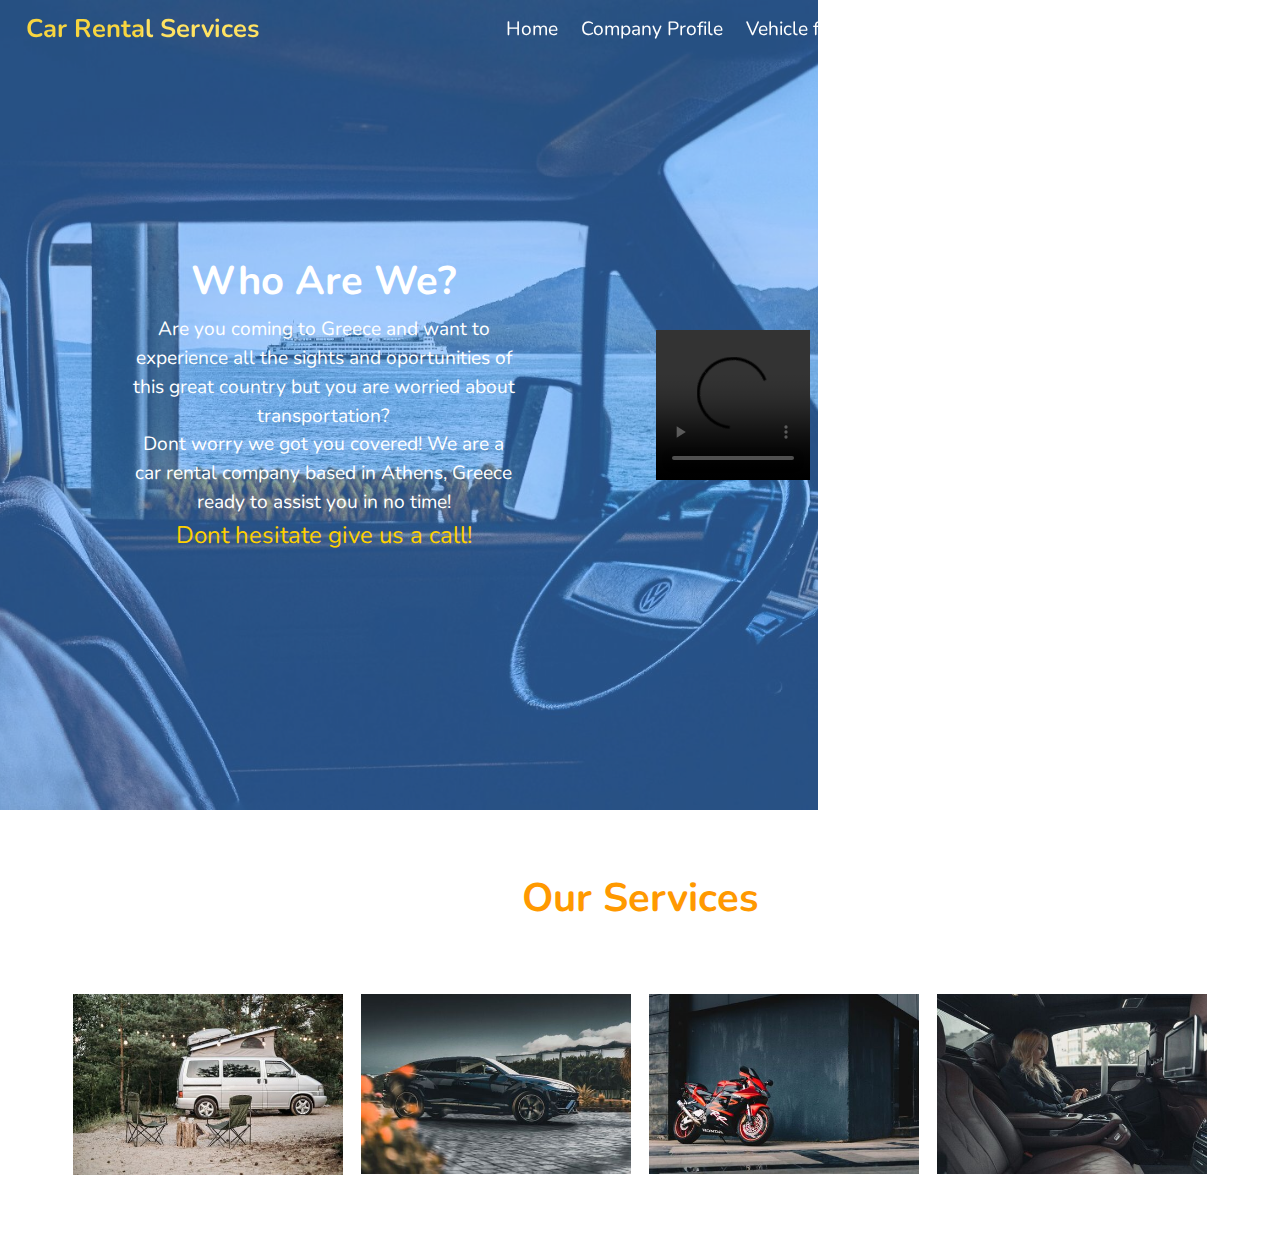
==== commit 9a24f87b: "Contact Us Page updated" ====
--- a/index.html
+++ b/index.html
@@ -4,11 +4,16 @@
     <meta charset="UTF-8" />
     <meta http-equiv="X-UA-Compatible" content="IE=edge" />
     <meta name="viewport" content="width=device-width, initial-scale=1.0" />
-    <link rel="stylesheet" href="style.css"/>
-    <link rel="stylesheet" href="navbar.css"/>
-    <link rel="stylesheet" href="hamburgerIcon.css"/>
-    <link href="https://fonts.googleapis.com/css?family=Nunito:200,300,400,700" rel="stylesheet"/>
-    <link rel="stylesheet" href="form.css">
+    <link rel="stylesheet" href="style.css" />
+    <link rel="stylesheet" href="navbar.css" />
+    <link rel="stylesheet" href="hamburgerIcon.css" />
+    <link
+      href="https://fonts.googleapis.com/css?family=Nunito:200,300,400,700"
+      rel="stylesheet"
+    />
+    <link rel="stylesheet" href="form.css" />
+    <link rel="stylesheet" href="newsletter.css">
+    <script defer src="newsletter.js"></script>
     <script defer src="navbar.js"></script>
     <script defer src="newsletter.js"></script>
     <title>Car Rental Service</title>
@@ -23,7 +28,7 @@
         <a href="companyProfile.html" class="nav-link">Company Profile</a>
         <a href="vehicleFleet.html" class="nav-link">Vehicle fleet</a>
         <a href="rentalCost.html" class="nav-link">Car rental cost</a>
-        <a href="#" class="nav-link">Contact Us</a>
+        <a href="contactUs.html" class="nav-link">Contact Us</a>
         <a href="#" class="nav-link">Admin Page</a>
       </div>
       <div class="demo">
@@ -61,30 +66,29 @@
         <h2>Our Services</h2>
         <div class="col1">
           <img src="images/rentAVan.jpg" alt="" width="100%" />
-          <a href="">Rent a van</a>
+          <a href="vehicleFleet.html">Rent a van</a>
         </div>
 
         <div class="col2">
           <img src="images/rentACar.jpg" alt="" width="100%" />
-          <a href="">Rent a Car</a>
+          <a href="vehicleFleet.html">Rent a Car</a>
         </div>
 
         <div class="col3">
-          <a href="">Rent a motorcycle</a>
+          <a href="vehicleFleet.html">Rent a motorcycle</a>
           <img src="images/rentAMotorcycle.jpg" alt="" width="100%" />
         </div>
 
         <div class="col4">
-          <a href="">VIP Services</a>
+          <a href="vehicleFleet.html">VIP Services</a>
           <img src="images/vip.jpg" alt="" width="100%" />
         </div>
       </div>
     </div>
 
     <div class="newsletter">
-      
       <form action="" id="newsLetterForm">
-        <table>
+        <table class="newsletterTable">
           <button class="closeBtn" type="button"></button>
           <tr>
             <td>
@@ -94,29 +98,22 @@
           <tr>
             <td colspan="2">
               <label for="fullname">Fullname</label>
-              <input
-                type="text"
-                id="fullname"
-                placeholder="Enter your name"
-              />
+              <input type="text" id="fullname" placeholder="Enter your name" />
             </td>
           </tr>
           <tr>
             <td colspan="2">
               <label for="email">Email</label>
-              <input
-                type="email"
-                id="email"
-                placeholder="Enter your email"
-              />
+              <input type="email" id="email" placeholder="Enter your email" />
             </td>
           </tr>
-          <tr >
+          <tr>
             <td colspan="2">
               <button id="subscribe">Subscribe</button>
             </td>
           </tr>
-        </form>
+        </table>
+      </form>
     </div>
   </body>
 </html>
--- a/style.css
+++ b/style.css
@@ -186,104 +186,21 @@
   letter-spacing: 1px;
 }
 
-.newsletter {
-  width: 100%;
-  height: 100%;
-  top: 0;
-  visibility: hidden;
-  position: absolute;
-  background-color: rgba(22, 22, 22, 0.5);
-  -webkit-animation: fadeIn 3s linear;
-}
-
-.newsletter.show {
-  visibility: visible;
-}
-
-table {
-  display: table;
-  position: relative;
-  border-radius: 4px;
-  border-color: rgba(39, 137, 250, 1);
-  width: 100%;
-  padding: 20px;
-  background-color: rgba(39, 137, 250, 1);
-  box-shadow: 1px 1px 2px rgba(0, 0, 0, 0.4);
-  align-items: center;
-  border-collapse: separate;
-  border-spacing: 10px;
-  font-weight: 600;
-}
-
-#newsLetterForm {
-  position: fixed;
-  top: 50%;
-  left: 50%;
-  transform: translate(-50%, -50%);
-}
-
-#subscribe {
-  display: flex;
-  align-items: center;
-  justify-content: center;
-  margin-top: 10px;
-  outline: none;
-  width: 100%;
-  padding: 10px;
-  border: 1px solid #017bbd;
-  background-color: rgb(255, 150, 29);
-  color: white;
-  border-radius: 5px;
-  transition: color ease-out 0.5s;
-  transition: border ease-out 0.5s;
-  transition: box-shadow ease-out 0.5s;
-}
-
-#subscribe:hover {
-  border: 1px solid #613f00;
-  box-shadow: 1px 0px 1px #744b00;
-  color: #613f00;
-}
-
-.closeBtn {
-  position: absolute;
-  z-index: 9999;
-  right: 3%;
-  top: 2.5%;
-  font-weight: bold;
-  color: rgb(255, 208, 0);
-  background-color: inherit;
-  border: none;
-  scale: 1.8;
-  transition: color 0.5s ease;
-}
-
-.closeBtn:after {
-  display: inline-block;
-  content: "\00d7";
-}
-
-.closeBtn:hover {
-  color: #ca8300;
-}
-
-.newsLetterHeading {
-  color: white;
-}
-
-@keyframes fadeIn {
-  0% {
-    opacity: 0;
-  }
-  75% {
-    opacity: 0;
-  }
-  100% {
-    opacity: 1;
-  }
-}
-
 @media (max-width: 1100px) {
+  table {
+    width: 100%;
+  }
+
+  label {
+    font-size: 0.9rem;
+  }
+
+  .newsLetterHeading {
+    font-weight: bold;
+    font-size: 1.2rem;
+  }
+
+
   .aboutUsHome {
     padding: 0;
     margin: 0;
@@ -333,3 +250,9 @@
     font-size: 1.6rem;
   }
 }
+
+@media (max-width: 630px) {
+    table {
+        width: 85vw;
+      }
+}
--- a/navbar.css
+++ b/navbar.css
@@ -64,13 +64,19 @@
   text-decoration: none;
   cursor: pointer;
   font-weight: bolder;
-  background-image: linear-gradient(to top, rgb(247, 213, 64) 60%, #fff 40%);
+  background-image: linear-gradient(to right, rgb(247, 213, 64) 50%, rgb(255, 226, 98) 50%);
   background-size: 100%;
-  background-clip: border-box;
   -webkit-background-clip: text;
   -moz-background-clip: text;
   -webkit-text-fill-color: transparent;
   -moz-text-fill-color: transparent;
+}
+
+#logo::before {
+  content: '';
+  width: 100vw;
+  height: 2px;
+  background-color: black;
 }
 
 .scrolled {
@@ -106,5 +112,12 @@
     grid-column: 1;
     grid-row: 1;
     padding: 5px 0 10px 0;
+    
   }
 }
+
+@media (max-width: 650px) {
+  #logo {
+    font-size: 1.4rem;
+  }
+}
--- a/hamburgerIcon.css
+++ b/hamburgerIcon.css
@@ -77,3 +77,9 @@
     display: none;
   }
 }
+
+@media (max-width: 650px) {
+  .menu-icon {
+    scale: 0.85;
+  }
+}--- a/form.css
+++ b/form.css
@@ -2,7 +2,7 @@
   color: #ffc74e;
 }
 
-input {
+input,textarea {
   outline: none;
   width: 100%;
   padding: 10px;
@@ -14,7 +14,9 @@
 }
 
 input:focus,
-input:hover {
+input:hover,
+textarea:hover,
+textarea:focus {
   border: 2px solid #d68b00;
 }
 
--- a/newsletter.css
+++ b/newsletter.css
@@ -0,0 +1,98 @@
+
+
+.newsletter {
+    width: 100%;
+    height: 100%;
+    top: 0;
+    visibility: hidden;
+    position: absolute;
+    background-color: rgba(22, 22, 22, 0.5);
+    -webkit-animation: fadeIn 3s linear;
+  }
+  
+  .newsletter.show {
+    visibility: visible;
+  }
+  
+  .newsletterTable {
+    display: table;
+    position: relative;
+    border-radius: 4px;
+    border-color: rgba(39, 137, 250, 1);
+    width: 100%;
+    padding: 20px;
+    background-color: rgba(39, 137, 250, 1);
+    box-shadow: 1px 1px 2px rgba(0, 0, 0, 0.4);
+    align-items: center;
+    border-collapse: separate;
+    border-spacing: 10px;
+    font-weight: 600;
+  }
+  
+  #newsLetterForm {
+    position: fixed;
+    top: 50%;
+    left: 50%;
+    transform: translate(-50%, -50%);
+  }
+  
+  #subscribe {
+    display: flex;
+    align-items: center;
+    justify-content: center;
+    margin-top: 10px;
+    outline: none;
+    width: 100%;
+    padding: 10px;
+    border: 1px solid #017bbd;
+    background-color: rgb(255, 150, 29);
+    color: white;
+    border-radius: 5px;
+    transition: color ease-out 0.5s;
+    transition: border ease-out 0.5s;
+    transition: box-shadow ease-out 0.5s;
+  }
+  
+  #subscribe:hover {
+    border: 1px solid #613f00;
+    box-shadow: 1px 0px 1px #744b00;
+    color: #613f00;
+  }
+  
+  .closeBtn {
+    position: absolute;
+    z-index: 9999;
+    right: 3%;
+    top: 2.5%;
+    font-weight: bold;
+    color: rgb(255, 208, 0);
+    background-color: inherit;
+    border: none;
+    scale: 1.8;
+    transition: color 0.5s ease;
+  }
+  
+  .closeBtn:after {
+    display: inline-block;
+    content: "\00d7";
+  }
+  
+  .closeBtn:hover {
+    color: #ca8300;
+  }
+  
+  .newsLetterHeading {
+    color: white;
+  }
+  
+  @keyframes fadeIn {
+    0% {
+      opacity: 0;
+    }
+    75% {
+      opacity: 0;
+    }
+    100% {
+      opacity: 1;
+    }
+  }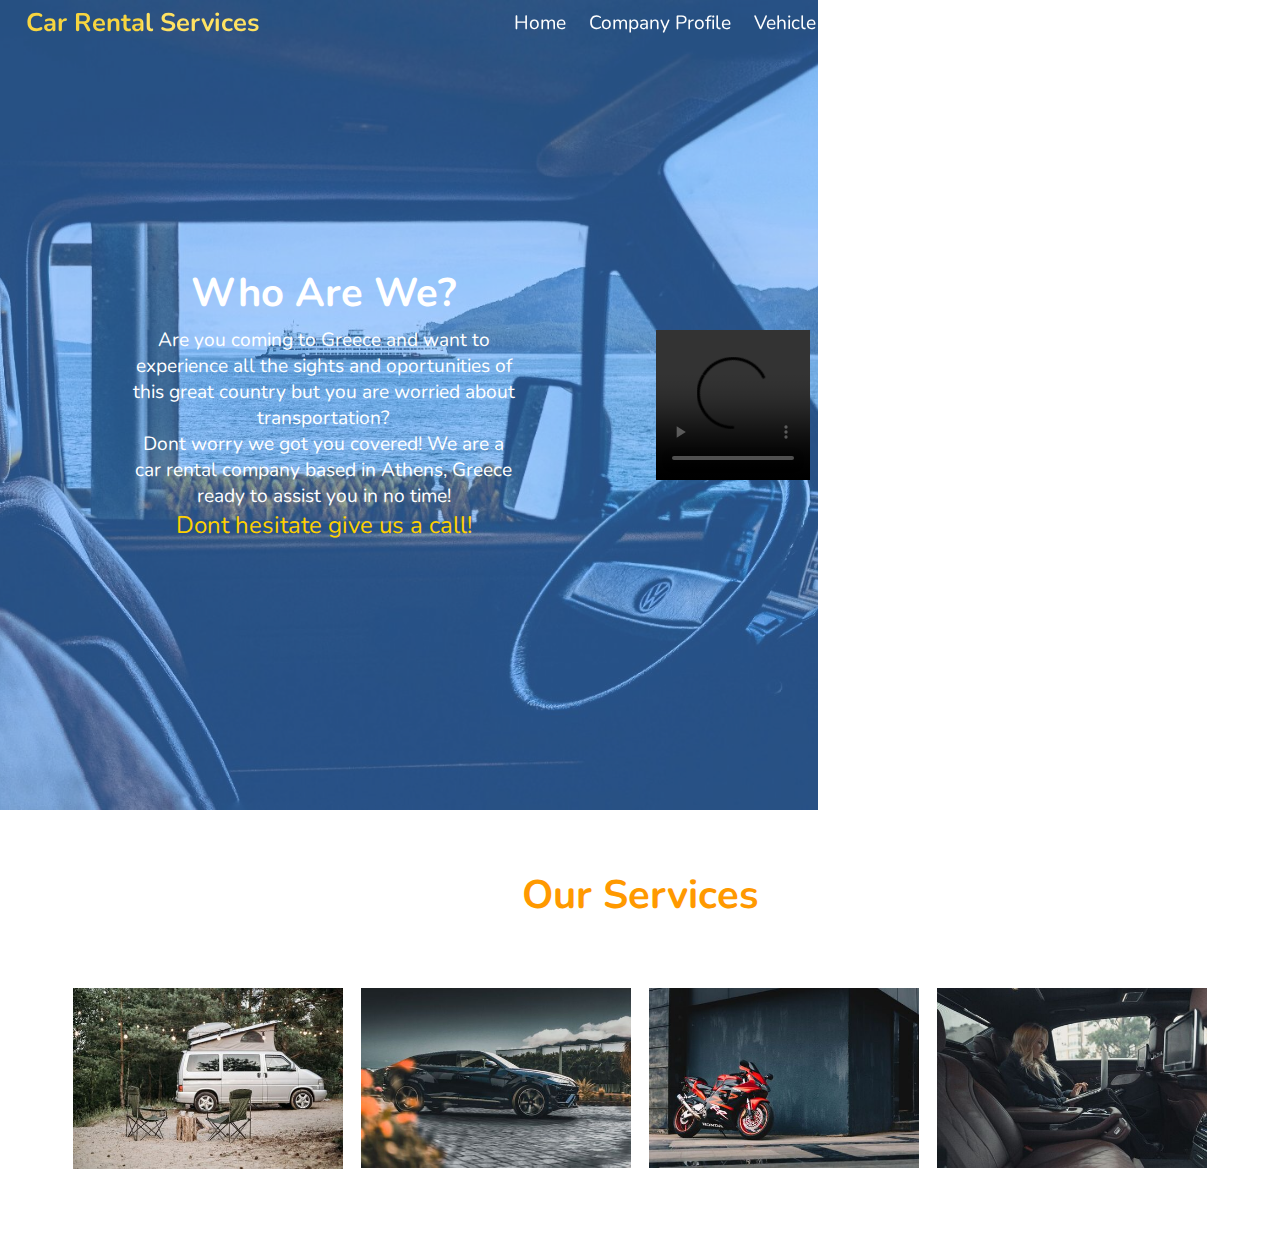
==== commit a80de38e: "navbar fixes" ====
--- a/index.html
+++ b/index.html
@@ -15,7 +15,6 @@
     <link rel="stylesheet" href="newsletter.css">
     <script defer src="newsletter.js"></script>
     <script defer src="navbar.js"></script>
-    <script defer src="newsletter.js"></script>
     <title>Car Rental Service</title>
   </head>
   <body>
@@ -52,7 +51,7 @@
             transportation?<br />Dont worry we got you covered! We are a car
             rental company based in Athens, Greece ready to assist you in no
             time!<br />
-            <a href="" class="callUs">Dont hesitate give us a call!</a>
+            <a href="tel:2102020202p030" class="callUs">Dont hesitate give us a call!</a>
           </p>
         </div>
         <div class="video-container">
@@ -109,7 +108,7 @@
           </tr>
           <tr>
             <td colspan="2">
-              <button id="subscribe">Subscribe</button>
+              <button type="button" class="subscribe">Subscribe</button>
             </td>
           </tr>
         </table>
--- a/style.css
+++ b/style.css
@@ -18,7 +18,6 @@
 body {
   display: grid;
   text-rendering: optimizeSpeed;
-  line-height: 1.5;
   place-content: center;
   min-height: 100vh;
   grid-template-columns: repeat(3, 1fr);
@@ -39,6 +38,7 @@
   background-size: cover;
   background-position: center;
   height: clamp(70vh, 90vh, 90vh);
+  overflow: hidden;
 }
 
 .aboutUsHomeCaptions {
@@ -187,22 +187,9 @@
 }
 
 @media (max-width: 1100px) {
-  table {
-    width: 100%;
-  }
-
-  label {
-    font-size: 0.9rem;
-  }
-
-  .newsLetterHeading {
-    font-weight: bold;
-    font-size: 1.2rem;
-  }
-
 
   .aboutUsHome {
-    padding: 0;
+    padding: 0 0 0 0;
     margin: 0;
     display: flex;
     flex-direction: column;
@@ -212,11 +199,11 @@
   }
 
   .aboutUsHomeCaptions > p {
-    font-size: 1.1rem;
+    font-size: 1rem;
   }
 
   .aboutUsHomeCaptions > h2 {
-    font-size: 1.5rem;
+    font-size: 1.3rem;
   }
 
   .aboutUsHomeCaptions > p > a {
@@ -249,10 +236,11 @@
   .ourServices > h2 {
     font-size: 1.6rem;
   }
+
+  .callUs {
+    font-size: 1.1rem !important;
+  }
 }
 
 @media (max-width: 630px) {
-    table {
-        width: 85vw;
-      }
-}
+}
--- a/navbar.css
+++ b/navbar.css
@@ -1,21 +1,17 @@
 .navbar {
-  padding: 10px 1vw 10px 0;
+  padding: 5px 5px 8px 0;
   display: grid;
   position: -webkit-sticky;
   position: fixed;
   top: 0;
-  z-index: 10;
+  z-index: 9999;
   grid-area: 1 / 1 / 1 / 4;
   grid-template-columns: auto 1fr auto;
   align-items: center;
-  border-bottom: 3px solid transparent;
+  border-bottom: 2px solid transparent;
   color: white;
   width: 100vw;
   transition: background-color 500ms linear;
-}
-
-.hamburger {
-  display: none;
 }
 
 .links-container {
@@ -102,17 +98,17 @@
 
   .navbar {
     background: rgba(0, 8, 17, 0.5);
+    padding: 0;
+    margin: auto;
   }
 
   .navbar {
-    z-index: 1;
+    z-index: 99999;
   }
 
   #logo {
     grid-column: 1;
     grid-row: 1;
-    padding: 5px 0 10px 0;
-    
   }
 }
 
--- a/hamburgerIcon.css
+++ b/hamburgerIcon.css
@@ -1,8 +1,7 @@
 .demo {
   display: flex;
-  position: absolute;
-  right: 1.5vw;
-  top: 0.9vh;
+  justify-content: flex-end;
+  align-items: center;
 }
 
 .demo .menu-icon {
--- a/newsletter.css
+++ b/newsletter.css
@@ -1,98 +1,108 @@
+.newsletter {
+  width: 100%;
+  height: 100%;
+  top: 0;
+  visibility: hidden;
+  position: absolute;
+  background-color: rgba(22, 22, 22, 0.5);
+  -webkit-animation: fadeIn 2s linear;
+}
+
+.newsletter.show {
+  visibility: visible;
+}
+
+.newsletterTable {
+  display: table;
+  position: relative;
+  border-radius: 4px;
+  border-color: rgba(39, 137, 250, 1);
+  width: 100%;
+  padding: 20px;
+  background-color: rgba(39, 137, 250, 1);
+  box-shadow: 1px 1px 2px rgba(0, 0, 0, 0.4);
+  align-items: center;
+  border-collapse: separate;
+  border-spacing: 10px;
+  font-weight: 600;
+}
+
+#newsLetterForm {
+  position: fixed;
+  top: 50%;
+  left: 50%;
+  transform: translate(-50%, -50%);
+}
+
+.subscribe {
+  display: flex;
+  align-items: center;
+  justify-content: center;
+  margin-top: 10px;
+  outline: none;
+  width: 100%;
+  padding: 10px;
+  border: 1px solid #017bbd;
+  background-color: rgb(255, 150, 29);
+  color: white;
+  border-radius: 5px;
+  transition: color ease-out 0.5s;
+  transition: border ease-out 0.5s;
+  transition: box-shadow ease-out 0.5s;
+}
+
+.subscribe:hover {
+  border: 1px solid #613f00;
+  box-shadow: 1px 0px 1px #744b00;
+  color: #613f00;
+}
+
+.closeBtn {
+  position: absolute;
+  z-index: 9999;
+  right: 3%;
+  top: 2.5%;
+  font-weight: bold;
+  color: rgb(255, 208, 0);
+  background-color: inherit;
+  border: none;
+  scale: 1.8;
+  transition: color 0.5s ease;
+}
+
+.closeBtn:after {
+  display: inline-block;
+  content: "\00d7";
+}
+
+.closeBtn:hover {
+  color: #ca8300;
+}
+
+.newsLetterHeading {
+  color: white;
+}
+
+.subscribe.success {
+  color: white !important;
+  background-color: #28A745 !important;
+}
 
 
-.newsletter {
-    width: 100%;
-    height: 100%;
-    top: 0;
-    visibility: hidden;
-    position: absolute;
-    background-color: rgba(22, 22, 22, 0.5);
-    -webkit-animation: fadeIn 3s linear;
+@media (max-width: 800px) {
+  #newsLetterForm {
+    width: 85vw;
   }
-  
-  .newsletter.show {
-    visibility: visible;
+}
+
+@keyframes fadeIn {
+  0% {
+    opacity: 0;
   }
-  
-  .newsletterTable {
-    display: table;
-    position: relative;
-    border-radius: 4px;
-    border-color: rgba(39, 137, 250, 1);
-    width: 100%;
-    padding: 20px;
-    background-color: rgba(39, 137, 250, 1);
-    box-shadow: 1px 1px 2px rgba(0, 0, 0, 0.4);
-    align-items: center;
-    border-collapse: separate;
-    border-spacing: 10px;
-    font-weight: 600;
+  75% {
+    opacity: 0;
   }
-  
-  #newsLetterForm {
-    position: fixed;
-    top: 50%;
-    left: 50%;
-    transform: translate(-50%, -50%);
+  100% {
+    opacity: 1;
   }
-  
-  #subscribe {
-    display: flex;
-    align-items: center;
-    justify-content: center;
-    margin-top: 10px;
-    outline: none;
-    width: 100%;
-    padding: 10px;
-    border: 1px solid #017bbd;
-    background-color: rgb(255, 150, 29);
-    color: white;
-    border-radius: 5px;
-    transition: color ease-out 0.5s;
-    transition: border ease-out 0.5s;
-    transition: box-shadow ease-out 0.5s;
-  }
-  
-  #subscribe:hover {
-    border: 1px solid #613f00;
-    box-shadow: 1px 0px 1px #744b00;
-    color: #613f00;
-  }
-  
-  .closeBtn {
-    position: absolute;
-    z-index: 9999;
-    right: 3%;
-    top: 2.5%;
-    font-weight: bold;
-    color: rgb(255, 208, 0);
-    background-color: inherit;
-    border: none;
-    scale: 1.8;
-    transition: color 0.5s ease;
-  }
-  
-  .closeBtn:after {
-    display: inline-block;
-    content: "\00d7";
-  }
-  
-  .closeBtn:hover {
-    color: #ca8300;
-  }
-  
-  .newsLetterHeading {
-    color: white;
-  }
-  
-  @keyframes fadeIn {
-    0% {
-      opacity: 0;
-    }
-    75% {
-      opacity: 0;
-    }
-    100% {
-      opacity: 1;
-    }
-  }+}
